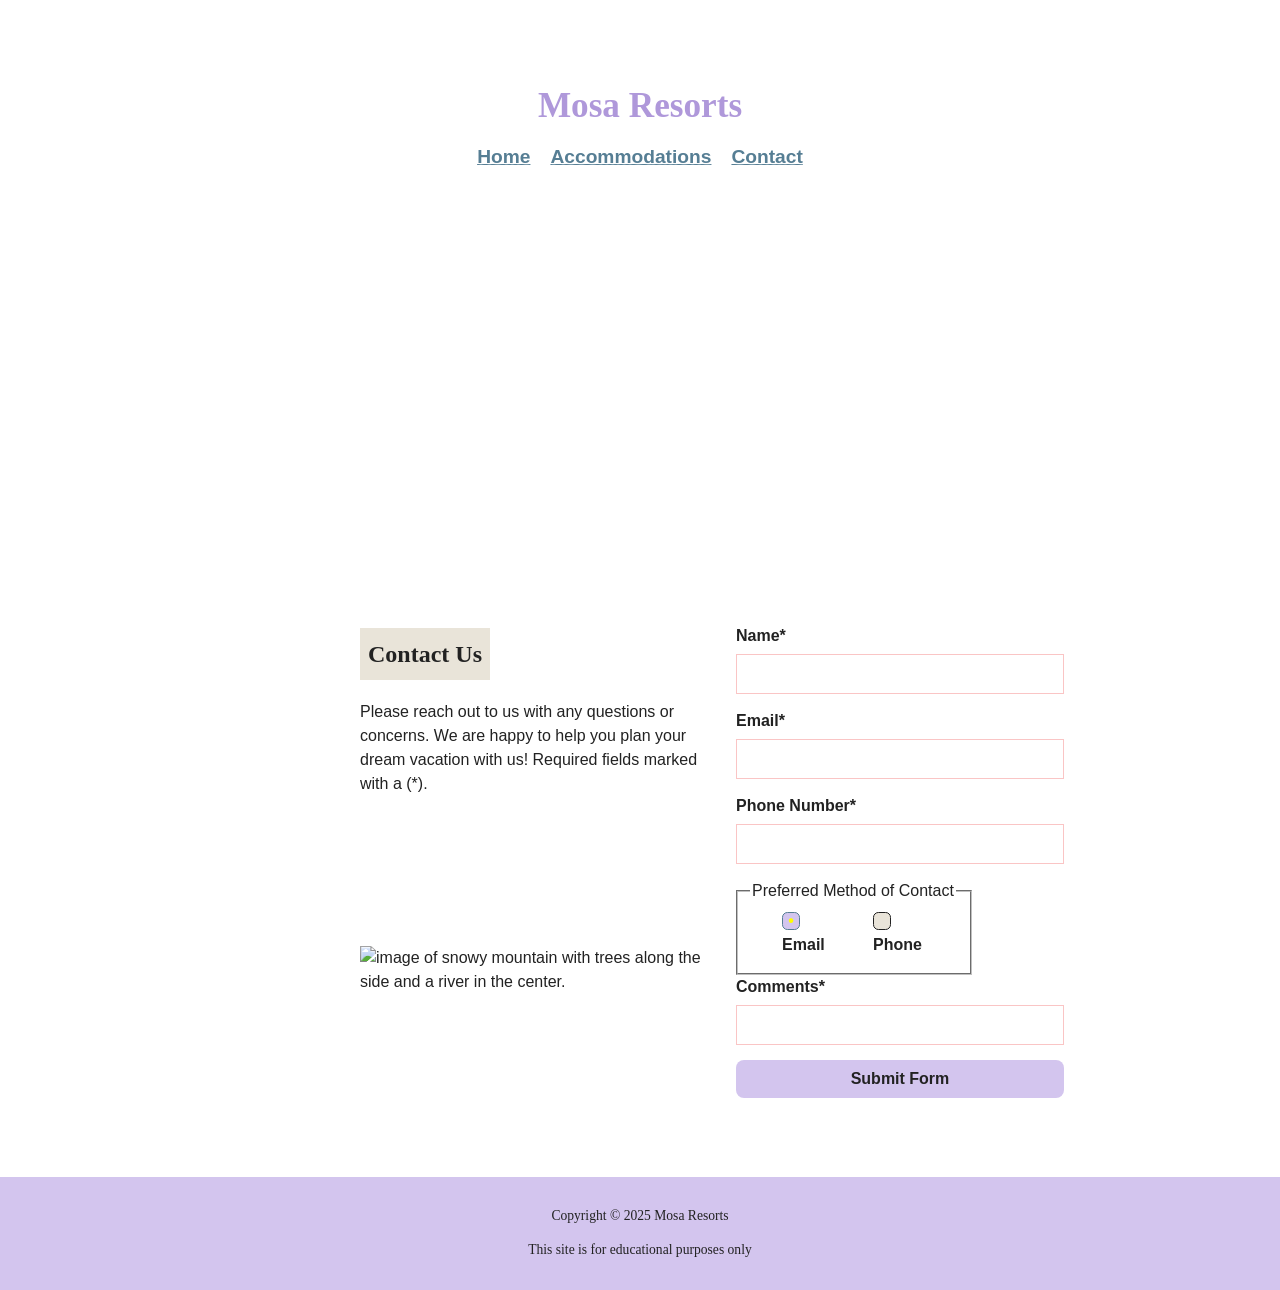
==== contact.html @ 33934668 "added files" ====
<!DOCTYPE html>
<html lang="en">
    <head>
        <meta charset="utf-8">
        <title>Mosa Resorts</title>
        <meta name="author" content="Alex Rodriguez">
        <meta name="description" content="Get in touch with Mosa Resorts and fill out the form!">
        <link rel="shortcut icon" href="images/favicon.png" type="image/x-icon">
       <link rel="icon" href="images/favicon.png" type="image/x-icon">
       <link rel="stylesheet" href="styles.css">
       </head>

<body>
    <header>
        <!-- Title -->
        <h1> <a href="#">Mosa Resorts</a></h1>

        <!-- NAV -->
        <nav>
            <ul>
                <li><a href="index.html">Home</a></li>
                <li><a href="#">Accommodations</a></li>
                <li><a href="#">Contact</a></li>
            </ul>
        </nav>
    </header>
    <main>
        <div class="contactpg">
        <div id="contact">
            <section>
            <h2>Contact Us</h2>

            <!-- intro text -->
            <p>
                Please reach out to us with any questions or concerns. We are happy to help you plan your dream vacation with us!
                Required fields marked with a (*).
            </p>
    </section>
    </div>
    <div id="contactimg">
        <img src="images/swiss-peak.jpg" alt="image of snowy mountain with 
            trees along the side and a river in the center." width="350" height="455">
        </div>
        <!-- form -->
         <div id="formlay">
         <form action="https://wp.zybooks.com/form-viewer.php" method="POST"
            target="_blank">

            <label for="my-name">Name*</label>
            <input type="text" name="my-name" id="my-name" required>

            <label for="my-email">Email*</label>
            <input type="text" name="my-email" id="my-email" required>

            <label for="my-phone">Phone Number*</label>
            <input type="tel" name="my-phone" id="my-phone" required>

            <fieldset>
				<legend>Preferred Method of Contact</legend>
                <div class="radiobutton">
				<input type="radio" name="contact-pref" id="pref-email" checked>
				<label for="pref-email">Email</label>
				<input type="radio" name="contact-pref" id="pref-phone">
				<label for="pref-phone">Phone</label>
            </div>
			</fieldset>

            <label for="my-comments">Comments*</label>
            <input type="text" name="my-comments" id="my-comments" required>

            <input type="submit" name="my-submit" id="my-submit" value="Submit Form">
         </form>
        </div>
    </div>
    </main>
    <footer>
        <p>Copyright &copy; 2025 Mosa Resorts</p>
        <p>This site is for educational purposes only</p>
    </footer>

</body>
</html>
---- styles.css ----
/* OBFUSCATED BY CSSOBFUSCATOR.COM at 2025/05/02 05:41:53 */
#intro,header,main,footer{margin-left:auto;}header,footer,main{width:1440px;}input[type=radio] + label::before{content:" ";}header,footer,main,body,#intro,h1{margin-bottom:0;}footer,main,header,#intro{margin-right:auto;}main,body,footer,#intro,header,h1{margin-top:0;}h1 a{text-decoration:none;}h1 a{color:var(--lav);}input[type=radio] + label::before{border-radius:30%;}a:hover{color:#05a5fb;}:root{--cream:#e9e4d9;}:root{--beige:#dfd3c3;}input[type=radio]:checked + label::before{content:"•";}#intro,header,input[type=radio] + label::before,footer{text-align:center;}:root{--lav:#af98da;}h1 a{text-shadow:.010416667in .010416667in 1.5pt white;}#intro > h2{padding-left:1rem;}body{background-image:url("images/back-img.webp");}body{line-height:1.5;}body{color:var(--dk-gray);}nav ul{list-style:none;}body,[class~=midsec]  p{font-family:var(--fonts);}input[type=radio] + label::before{display:inline-block;}body{font-weight:400;}body,h1{font-style:normal;}:root{--lt-lav:#d3c5ee;}body,h1{margin-left:0;}body,#intro > h2{padding-bottom:0;}h1,body{margin-right:0;}#intro{width:100%;}body{padding-left:0;}input[type=radio]:checked + label::before{color:var(--white);}a:active{color:#00383c;}body{padding-right:0;}footer,#intro > h2{padding-right:1rem;}input[type=radio]:checked + label::before{background:var(--lt-lav);}#intro > h2,body{padding-top:0;}input[type=radio] + label::before{width:1em;}[class~=midsec]  p{max-width:66ch;}header{background-image:url("images/swiss-valley.jpg");}header{background-position:center;}header{background-repeat:no-repeat;}header{background-size:cover;}header{height:5.833333333in;}footer,header{width:auto;}#intro{max-width:50ch;}h1{font-size:2.2rem;}input[type=radio] + label::before{height:1em;}h1{font-weight:700;}nav ul,[class~=midsec]{display:flex;}#intro > h2{background-color:var(--beige);}:root{--blue:#567e94;}input[type=radio] + label::before{line-height:1em;}h1{padding-top:5rem;}h1,footer{font-family:var(--header-font);}input[type=radio]{appearance:none;}h1{color:#dfd3c3;}input[type=radio] + label::before{font-size:1em;}#contactimg{grid-column:1/2;}nav ul{gap:.208333333in;}:root{--white:#ff0;}section{margin-left:auto;}section{margin-right:auto;}input[type=radio] + label::before,input[type=radio]:checked + label::before{border-left-width:.1em;}:root{--dk-gray:#222;}#contactimg,footer{margin-left:auto;}footer,#contactimg,input[type=radio],[class~=midsec]{margin-bottom:0;}:root{--fonts:Arial,Helvetica,sans-serif;}footer,#my-submit{background-color:var(--lt-lav);}nav ul{justify-content:center;}footer{padding-left:1rem;}footer{padding-bottom:1rem;}nav ul,input[type=radio]{margin-left:0;}:root{--header-font:Georgia,"Times New Roman",Times,serif;}footer{padding-top:1rem;}input[type=radio] + label::before{margin-right:.625pc;}#contactimg{margin-right:.5rem;}#contactimg,footer,input[type=radio]{margin-top:0;}footer{margin-right:auto;}[class~=midsec]{flex-direction:row;}[class~=midsec]{flex:1;}#formlay,form{grid-column:2/3;}form,#formlay{grid-row:1/3;}input[type=radio]:checked + label::before,input[type=radio] + label::before{border-bottom-width:.1em;}[class~=midsec]{text-align:center;}input[type=radio] + label::before{background-color:var(--cream);}footer{font-size:85%;}form{font-family:var(--fonts);}[class~=midsec]{padding-left:0;}#formlay,form{align-self:center;}nav ul,input[type=radio]{margin-right:0;}input,form,textarea{width:100%;}form{max-width:4.166666667in;}form{border-radius:8px;}form{padding-left:12pt;}[class~=midsec]{padding-bottom:4rem;}form{padding-bottom:12pt;}input[type=radio] + label::before,input[type=radio]:checked + label::before{border-right-width:.1em;}form{padding-right:12pt;}form{padding-top:12pt;}input[type=radio]:checked + label::before,input[type=radio] + label::before{border-top-width:.1em;}[class~=midsec]{padding-right:0;}[class~=midsec]{padding-top:4rem;}[class~=midsec]{margin-left:7em;}#my-submit{border-left-width:medium;}#my-submit{border-bottom-width:medium;}label{display:block;}label{margin-bottom:.0625in;}label{font-weight:bold;}textarea,input{padding-left:.625pc;}input,textarea{padding-bottom:.625pc;}input[type=radio] + label::before,input[type=radio]:checked + label::before,input:invalid{border-left-style:solid;}#my-submit{border-right-width:medium;}#my-submit{border-top-width:medium;}input,textarea{padding-right:.625pc;}input,textarea{padding-top:.625pc;}textarea,input{margin-bottom:.9375pc;}input,textarea{font-size:1rem;}nav ul{margin-bottom:0;}[class~=midsec]{margin-right:7em;}#intro > h2{width:fit-content;}nav ul{margin-top:.104166667in;}input[type=radio] + label::before,input:invalid{border-bottom-style:solid;}input:invalid,input[type=radio] + label::before{border-right-style:solid;}#my-submit{border-left-style:none;}input:invalid{border-left-width:.015625in;}input:invalid{border-bottom-width:.015625in;}input:invalid{border-right-width:.015625in;}input:invalid{border-top-width:.015625in;}input:invalid,input[type=radio] + label::before{border-top-style:solid;}[class~=midsec]{margin-top:0;}input:invalid{border-left-color:#fac5c5;}input[type=radio] + label::before{border-left-color:var(--dk-gray);}[class~=contactpg]{display:grid;}input:invalid{border-bottom-color:#fac5c5;}input:invalid{border-right-color:#fac5c5;}#my-submit:hover{background-color:var(--cream);}input:invalid{border-top-color:#fac5c5;}#my-submit{border-bottom-style:none;}input:invalid{border-image:none;}select:invalid{border-left-width:.015625in;}[class~=contactpg]{grid-template-columns:1fr 1fr;}select:invalid{border-bottom-width:.015625in;}select:invalid{border-right-width:.015625in;}#my-submit{border-right-style:none;}nav ul{padding-left:0;}select:invalid{border-top-width:.015625in;}select:invalid{border-left-style:solid;}input[type=radio]:checked + label::before,select:invalid{border-bottom-style:solid;}nav ul{padding-bottom:0;}#my-submit{border-top-style:none;}input[type=radio]:checked + label::before,select:invalid{border-right-style:solid;}#my-submit{border-left-color:currentColor;}select:invalid,input[type=radio]:checked + label::before{border-top-style:solid;}[class~=contactpg],#intro > h2{margin-left:auto;}#my-submit{border-bottom-color:currentColor;}select:invalid{border-left-color:#fac5c5;}select:invalid{border-bottom-color:#fac5c5;}select:invalid{border-right-color:#fac5c5;}select:invalid{border-top-color:#fac5c5;}select:invalid{border-image:none;}input[type=radio] + label::before{border-bottom-color:var(--dk-gray);}textarea:invalid{border-left-width:.015625in;}textarea:invalid{border-bottom-width:.015625in;}textarea:invalid{border-right-width:.015625in;}[class~=contactpg],nav ul{padding-right:0;}[class~=contactpg]{width:50%;}textarea:invalid{border-top-width:.015625in;}input[type=radio] + label::before{border-right-color:var(--dk-gray);}textarea:invalid{border-left-style:solid;}[class~=contactpg],nav ul{padding-top:0;}input[type=radio] + label{cursor:pointer;}nav a{color:var(--blue);}textarea:invalid{border-bottom-style:solid;}input[type=radio] + label::before{border-top-color:var(--dk-gray);}textarea:invalid{border-right-style:solid;}textarea:invalid{border-top-style:solid;}textarea:invalid{border-left-color:#fac5c5;}textarea:invalid{border-bottom-color:#fac5c5;}textarea:invalid{border-right-color:#fac5c5;}#intro > h2{margin-bottom:auto;}textarea:invalid{border-top-color:#fac5c5;}textarea:invalid,input[type=radio] + label::before{border-image:none;}nav a{font-style:var(--header-font);}fieldset,[class~=radiobutton]{display:flex;}nav a{font-size:1.2rem;}fieldset{margin-left:0;}[class~=contactpg]{margin-bottom:3rem;}fieldset{margin-bottom:0;}#my-submit{border-right-color:currentColor;}fieldset{margin-right:5.75rem;}fieldset{margin-top:0;}#my-submit,nav a{font-weight:bold;}#intro > h2,[class~=contactpg]{margin-right:auto;}nav a{text-shadow:.0625pc .0625pc 1.5pt white;}*{box-sizing:border-box;}input[type=radio]:checked + label::before{border-left-color:var(--blue);}[class~=contactpg]{margin-top:3rem;}[class~=contactpg]{padding-left:0;}[class~=contactpg]{padding-bottom:0;}#intro > h2{margin-top:4rem;}[class~=contactpg]{grid-gap:0;}#contact h2{padding-bottom:.5rem;}[class~=radiobutton]{gap:.00625pc;}[class~=radiobutton]{justify-content:center;}#contact h2{font-family:var(--header-font);}[class~=radiobutton]{margin-left:-1em;}#my-submit{border-top-color:currentColor;}#my-submit{border-image:none;}#my-submit{color:var(--dk-gray);}#contact h2{background-color:var(--cream);}input[type=radio]:checked + label::before{border-bottom-color:var(--blue);}#my-submit{font-size:1.1rem;}#my-submit{font-size:1rem;}input[type=radio]:checked + label::before{border-right-color:var(--blue);}#contact h2{width:fit-content;}input[type=radio]:checked + label::before{border-top-color:var(--blue);}#my-submit{border-radius:.083333333in;}#my-submit{cursor:pointer;}#contact h2{padding-left:.5rem;}input[type=radio]:checked + label::before{border-image:none;}#contact h2{padding-right:.5rem;}#contact h2{padding-top:.5rem;}
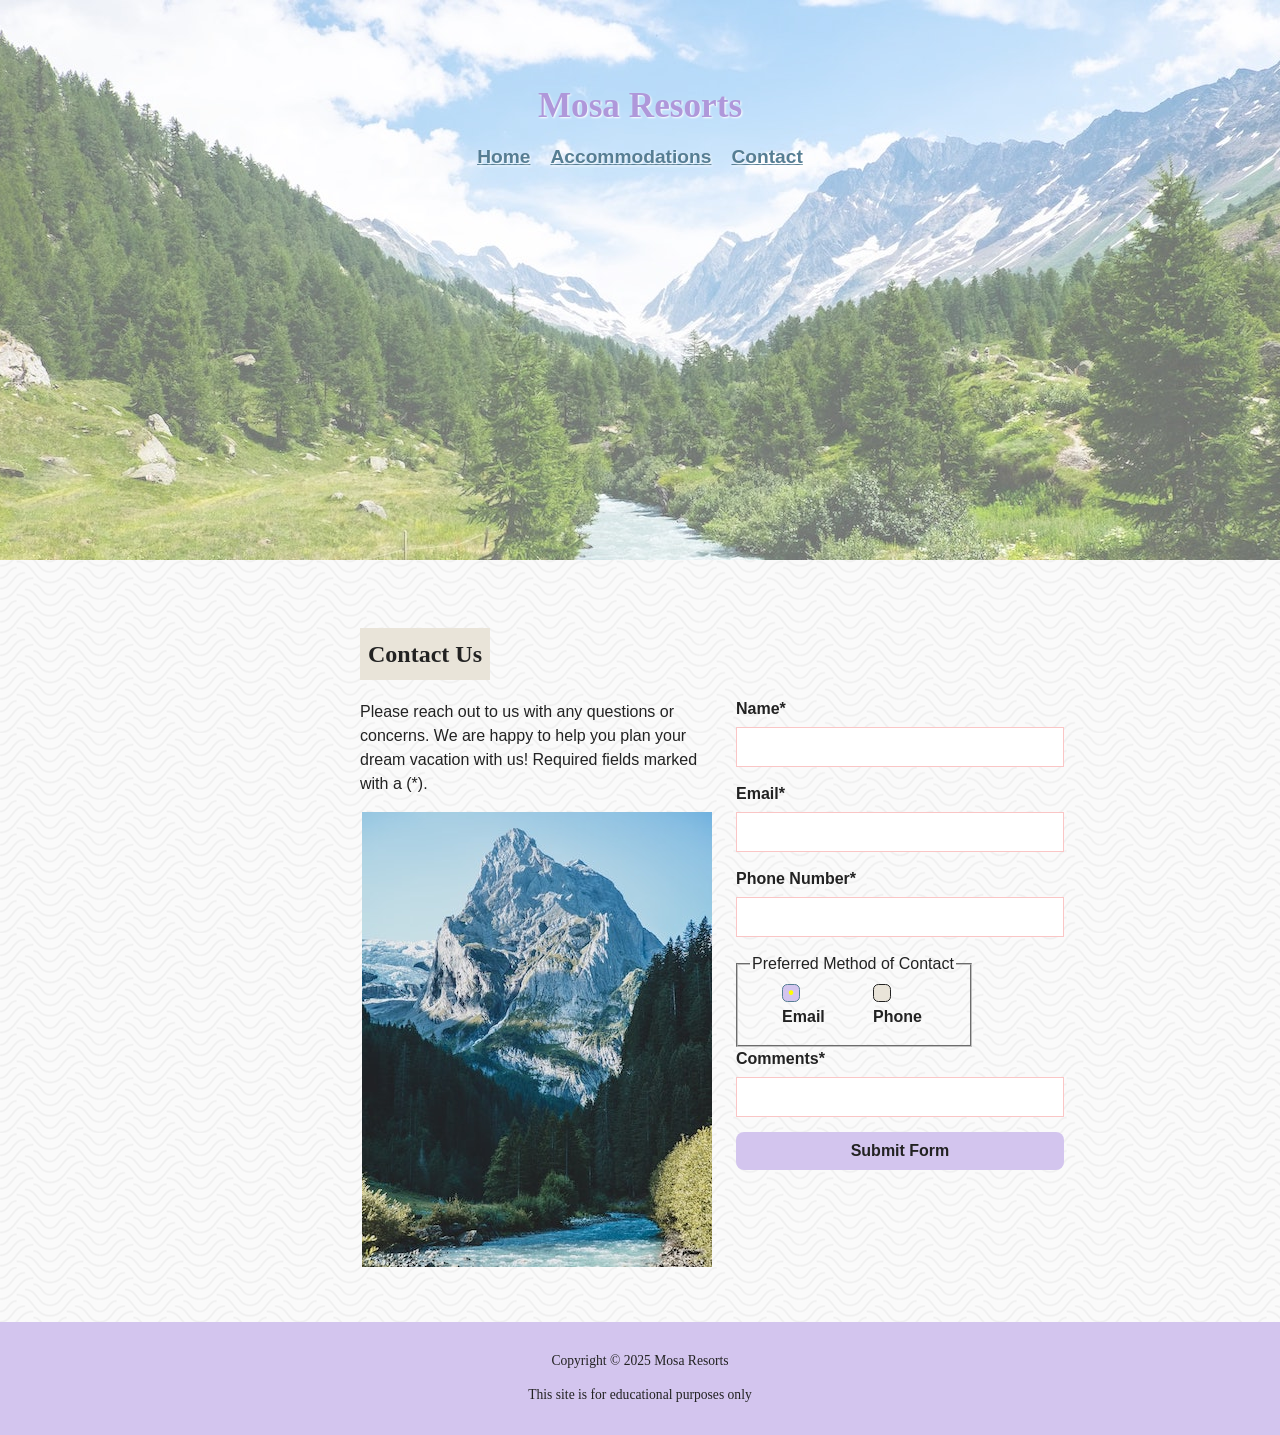
==== commit 950a1903: "title leads to index" ====
--- a/contact.html
+++ b/contact.html
@@ -13,7 +13,7 @@
 <body>
     <header>
         <!-- Title -->
-        <h1> <a href="#">Mosa Resorts</a></h1>
+        <h1> <a href="index.html">Mosa Resorts</a></h1>
 
         <!-- NAV -->
         <nav>
